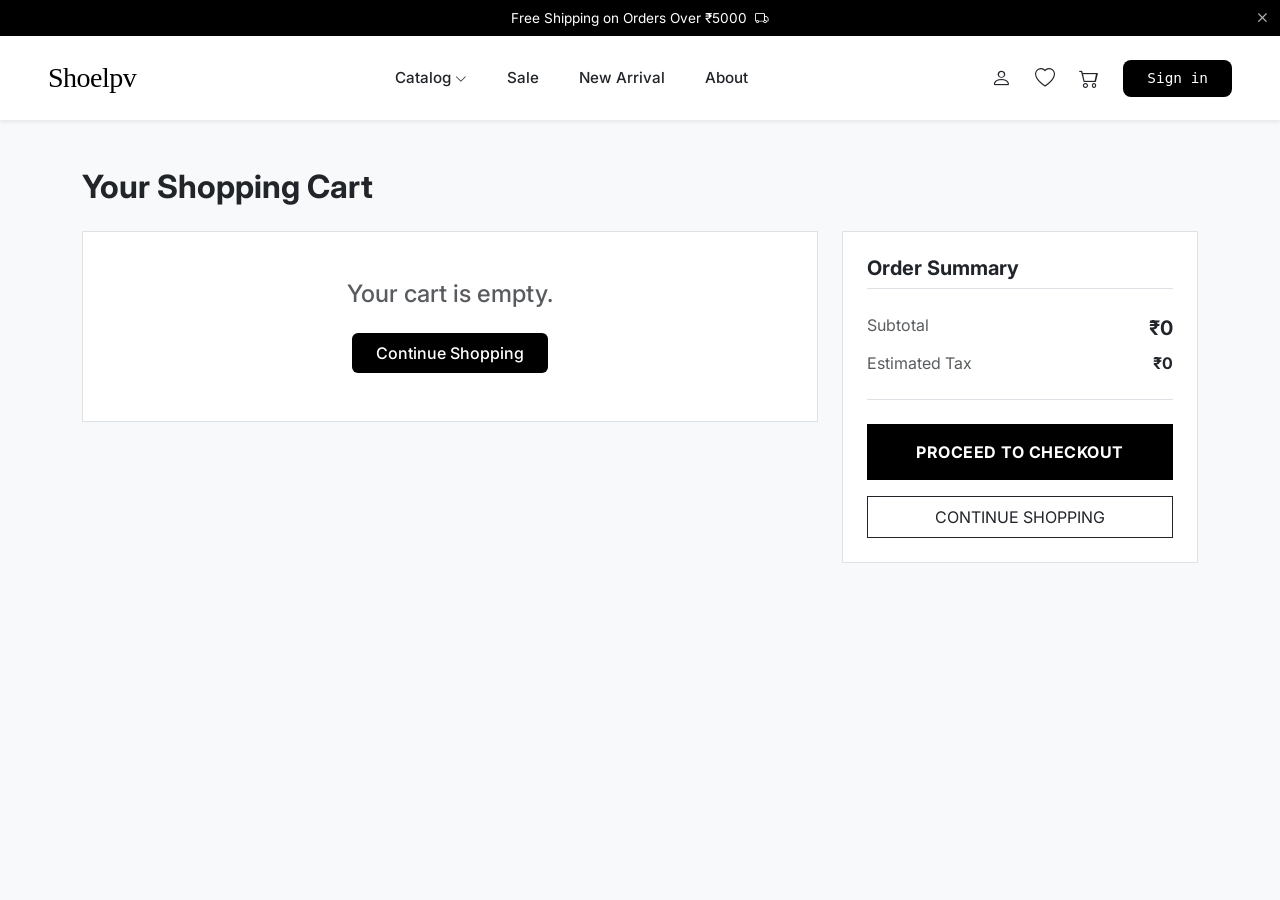
==== cart.html @ f4a2f483 "v1.1" ====
<!doctype html>
<html lang="en">
  <head>
    <meta charset="UTF-8" />
    <meta name="viewport" content="width=device-width, initial-scale=1.0" />
    <title>Shopping Cart | Shoelpv</title>
    <!-- Bootstrap CSS -->
    <link href="https://cdn.jsdelivr.net/npm/bootstrap@5.3.3/dist/css/bootstrap.min.css" rel="stylesheet">
    <link rel="stylesheet" href="https://cdn.jsdelivr.net/npm/bootstrap-icons@1.11.3/font/bootstrap-icons.min.css">
    <link rel="stylesheet" href="styles.css" />
    <script defer src="script.js"></script>
    <script defer src="cart.js"></script>
  </head>
  <body class="bg-light">
    <!-- Top Announcement Banner -->
    <div id="announcement-banner" class="bg-black text-white py-2 position-relative">
      <div class="container d-flex justify-content-center align-items-center text-sm" style="font-size: 0.85rem;">
        <span>Free Shipping on Orders Over ₹5000 <i class="bi bi-truck ms-1"></i></span>
      </div>
      <button id="close-banner" class="btn text-white position-absolute end-0 top-50 translate-middle-y me-2 p-0 border-0" aria-label="Close"><i class="bi bi-x fs-5"></i></button>
    </div>

    <!-- Dynamic Navbar Placeholder -->
    <div id="navbar-placeholder"></div>

    <main class="container py-4 mt-2">
       <h2 class="fw-bold mb-4">Your Shopping Cart</h2>
       <div class="row g-4">
           <div class="col-12 col-lg-8" id="cart-items-container">
               <!-- Cart items injected here -->
           </div>
           <div class="col-12 col-lg-4">
               <div class="bg-white p-4 rounded-0 border">
                   <h5 class="fw-bold mb-4 pb-2 border-bottom">Order Summary</h5>
                   <div class="d-flex justify-content-between mb-2">
                       <span class="text-muted">Subtotal</span>
                       <span class="fw-bold fs-5" id="cart-total">₹0</span>
                   </div>
                   <div class="d-flex justify-content-between mb-4 border-bottom pb-4">
                       <span class="text-muted">Estimated Tax</span>
                       <span class="fw-bold">₹0</span>
                   </div>
                   <button class="btn btn-dark w-100 py-3 fw-bold bg-black rounded-0 mb-3" style="letter-spacing: 0.5px;" onclick="window.location.href='checkout.html'">PROCEED TO CHECKOUT</button>
                   <a href="index.html" class="btn btn-outline-dark w-100 py-2 rounded-0">CONTINUE SHOPPING</a>
               </div>
           </div>
       </div>
    </main>
    <script src="https://cdn.jsdelivr.net/npm/bootstrap@5.3.3/dist/js/bootstrap.bundle.min.js"></script>
  </body>
</html>
---- styles.css ----
/* Google Fonts for better typography */
@import url('https://fonts.googleapis.com/css2?family=Inter:wght@400;500;600;700&display=swap');

body {
    font-family: 'Inter', sans-serif;
    background-color: #ffffff;
    margin: 0;
    padding: 0;
}

/* Banner Utilities */
#announcement-banner {
    transition: opacity 0.3s ease, margin-top 0.3s ease;
}

#close-banner i {
    opacity: 0.7;
    transition: opacity 0.2s;
}

#close-banner:hover i {
    opacity: 1;
}

/* Navbar Utilities */
.nav-link {
    font-size: 0.95rem;
    font-weight: 500;
    transition: color 0.2s ease-in-out;
}

.nav-link:hover {
    color: #6c757d !important;
}

.dropdown-toggle-custom::after {
    display: none; /* Hide default Bootstrap dropdown arrow */
}

/* Icons within links */
.bi-person, .bi-cart2 {
    transition: color 0.2s;
}
.bi-person:hover, .bi-cart2:hover {
    color: #777;
}

/* Sign In Button */
.btn-dark {
    background-color: #000;
    border: none;
    font-weight: 500;
    transition: background-color 0.2s, transform 0.1s;
}

.btn-dark:hover {
    background-color: #333;
}

.btn-dark:active {
    transform: scale(0.98);
}

/* Hero Section */
.hero-title {
    font-size: clamp(3rem, 11vw, 9.5rem);
    letter-spacing: -2px;
    color: #0f0f0f;
    line-height: 1;
    margin-top: 40px;
}

/* Product Collection Section */
.scroll-container {
    display: flex;
    flex-wrap: nowrap;
    overflow-x: auto;
    gap: 1.25rem;
    padding-bottom: 2rem;
    -ms-overflow-style: none;  /* IE and Edge */
    scrollbar-width: none;  /* Firefox */
    width: 100%;
}
.scroll-container::-webkit-scrollbar {
    display: none; /* Hide scrollbar for Chrome, Safari and Opera */
}

.product-card {
    min-width: 250px;
    max-width: 320px;
    background-color: #f7f7f7;
    border-radius: 20px;
    padding: 20px;
    display: flex;
    flex-direction: column;
    justify-content: space-between;
    flex: 0 0 auto;
}

.card-top {
    display: flex;
    justify-content: space-between;
    align-items: center;
    margin-bottom: 30px;
}

.card-number {
    width: 36px;
    height: 36px;
    border-radius: 50%;
    border: 1px solid #ddd;
    display: flex;
    align-items: center;
    justify-content: center;
    font-size: 0.75rem;
    font-family: monospace;
    color: #555;
}

.card-category {
    padding: 6px 14px;
    border-radius: 50px;
    border: 1px solid #ddd;
    font-size: 0.75rem;
    color: #333;
    font-weight: 500;
}

.product-image {
    width: 100%;
    height: auto;
    object-fit: contain;
    margin-bottom: 40px;
    mix-blend-mode: darken; /* Ensures light grey block merges with our #f7f7f7 bg */
}

.btn-add-to-cart {
    width: 100%;
    padding: 12px 0;
    border-radius: 50px;
    border: 1px solid #ddd;
    background: transparent;
    font-size: 0.85rem;
    font-weight: 500;
    color: #222;
    transition: all 0.2s;
}

.btn-add-to-cart:hover {
    background-color: #000;
    border-color: #000;
    color: #fff;
}

/* Featured Section Marquee Animation */
@keyframes marquee {
    0% { transform: translateX(0); }
    100% { transform: translateX(-50%); }
}

.marquee-content {
    animation: marquee 15s linear infinite;
    white-space: nowrap;
}

/* Featured Card Hover Effects */
.featured-hover-card:hover .featured-hover-img {
    transform: scale(1.04);
}
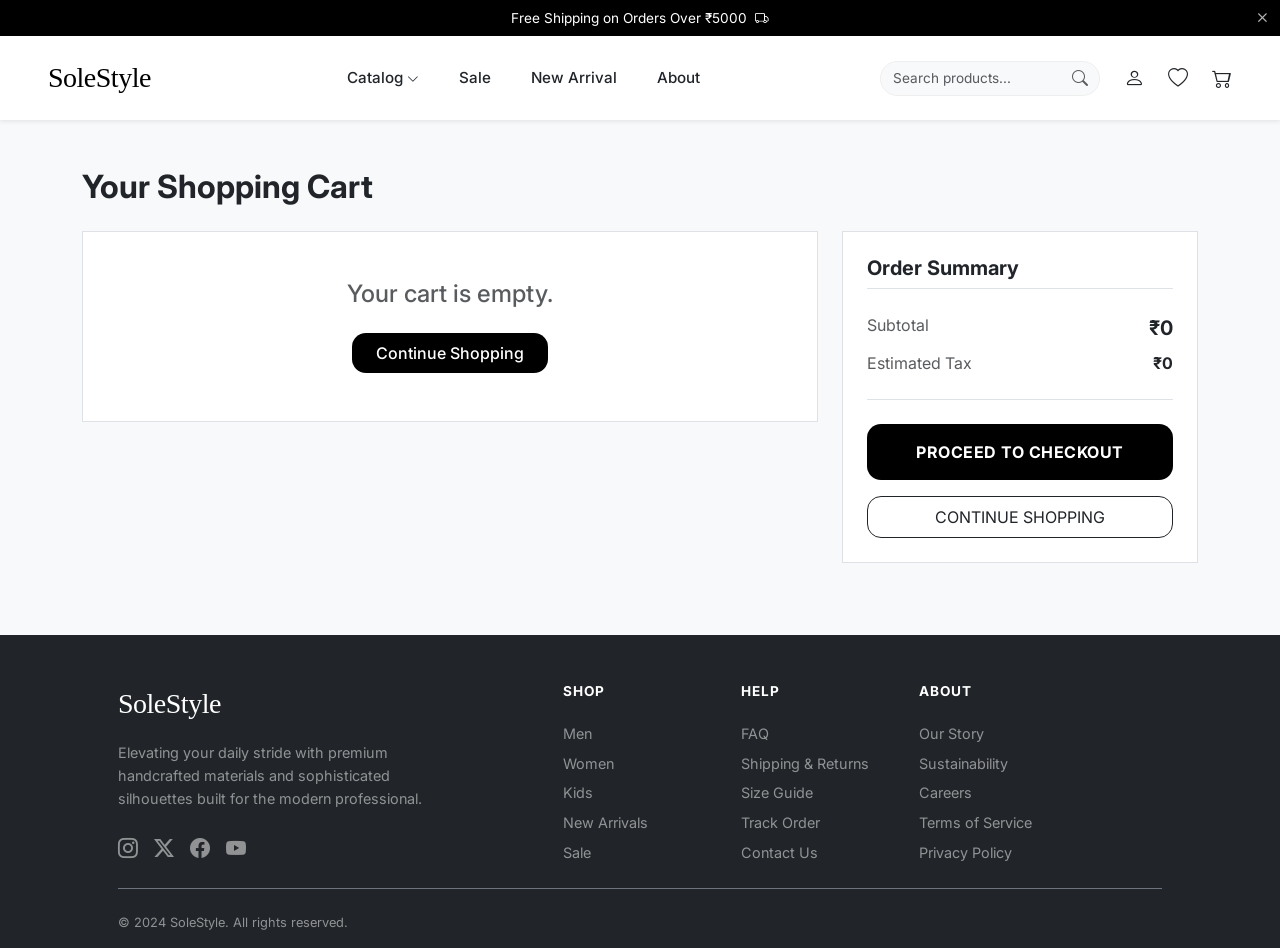
==== commit 79c7690e: "v1.3" ====
--- a/cart.html
+++ b/cart.html
@@ -3,7 +3,7 @@
   <head>
     <meta charset="UTF-8" />
     <meta name="viewport" content="width=device-width, initial-scale=1.0" />
-    <title>Shopping Cart | Shoelpv</title>
+    <title>Shopping Cart | SoleStyle</title>
     <!-- Bootstrap CSS -->
     <link href="https://cdn.jsdelivr.net/npm/bootstrap@5.3.3/dist/css/bootstrap.min.css" rel="stylesheet">
     <link rel="stylesheet" href="https://cdn.jsdelivr.net/npm/bootstrap-icons@1.11.3/font/bootstrap-icons.min.css">
--- a/styles.css
+++ b/styles.css
@@ -166,4 +166,67 @@
 /* Featured Card Hover Effects */
 .featured-hover-card:hover .featured-hover-img {
     transform: scale(1.04);
+}
+
+/* Universal Button Rounding (Matching Card Geometry) */
+.btn, .btn-add-to-cart {
+    border-radius: 14px !important;
+}
+
+/* FAQ Accordion Styling */
+.faq-accordion .faq-btn {
+    background-color: transparent;
+    color: #555;
+    transition: all 0.3s ease;
+    box-shadow: none !important;
+}
+
+/* Active (expanded) State */
+.faq-accordion .faq-btn:not(.collapsed) {
+    background-color: #222 !important;
+    color: #fff !important;
+    border-color: #222 !important;
+}
+
+.faq-accordion .faq-btn:not(.collapsed) .faq-number {
+    color: #ccc !important;
+}
+
+.faq-accordion .faq-btn:not(.collapsed) .faq-question {
+    color: #fff !important;
+}
+
+/* Hide Bootstrap default arrow */
+.faq-accordion .faq-btn::after {
+    background-image: none !important;
+    content: "\F282"; /* Bootstrap bi-chevron-down icon */
+    font-family: 'bootstrap-icons';
+    display: flex;
+    align-items: center;
+    justify-content: center;
+    width: 32px;
+    height: 32px;
+    border-radius: 50%;
+    border: 1px solid #ccc;
+    font-size: 0.8rem;
+    transition: transform 0.2s ease-in-out, border-color 0.2s, background-color 0.2s, color 0.2s;
+    color: #555;
+}
+
+/* Active State Arrow */
+.faq-accordion .faq-btn:not(.collapsed)::after {
+    content: "\F285"; /* Bootstrap bi-chevron-right icon */
+    transform: rotate(0deg); /* Counteract Bootstrap's default 180deg rotation */
+    background-color: #fff;
+    border-color: #fff;
+    color: #000;
+}
+
+/* Footer Link Interactions */
+.footer-link, .footer-social {
+    transition: color 0.2s ease;
+}
+
+.footer-link:hover, .footer-social:hover {
+    color: #fff !important;
 }
